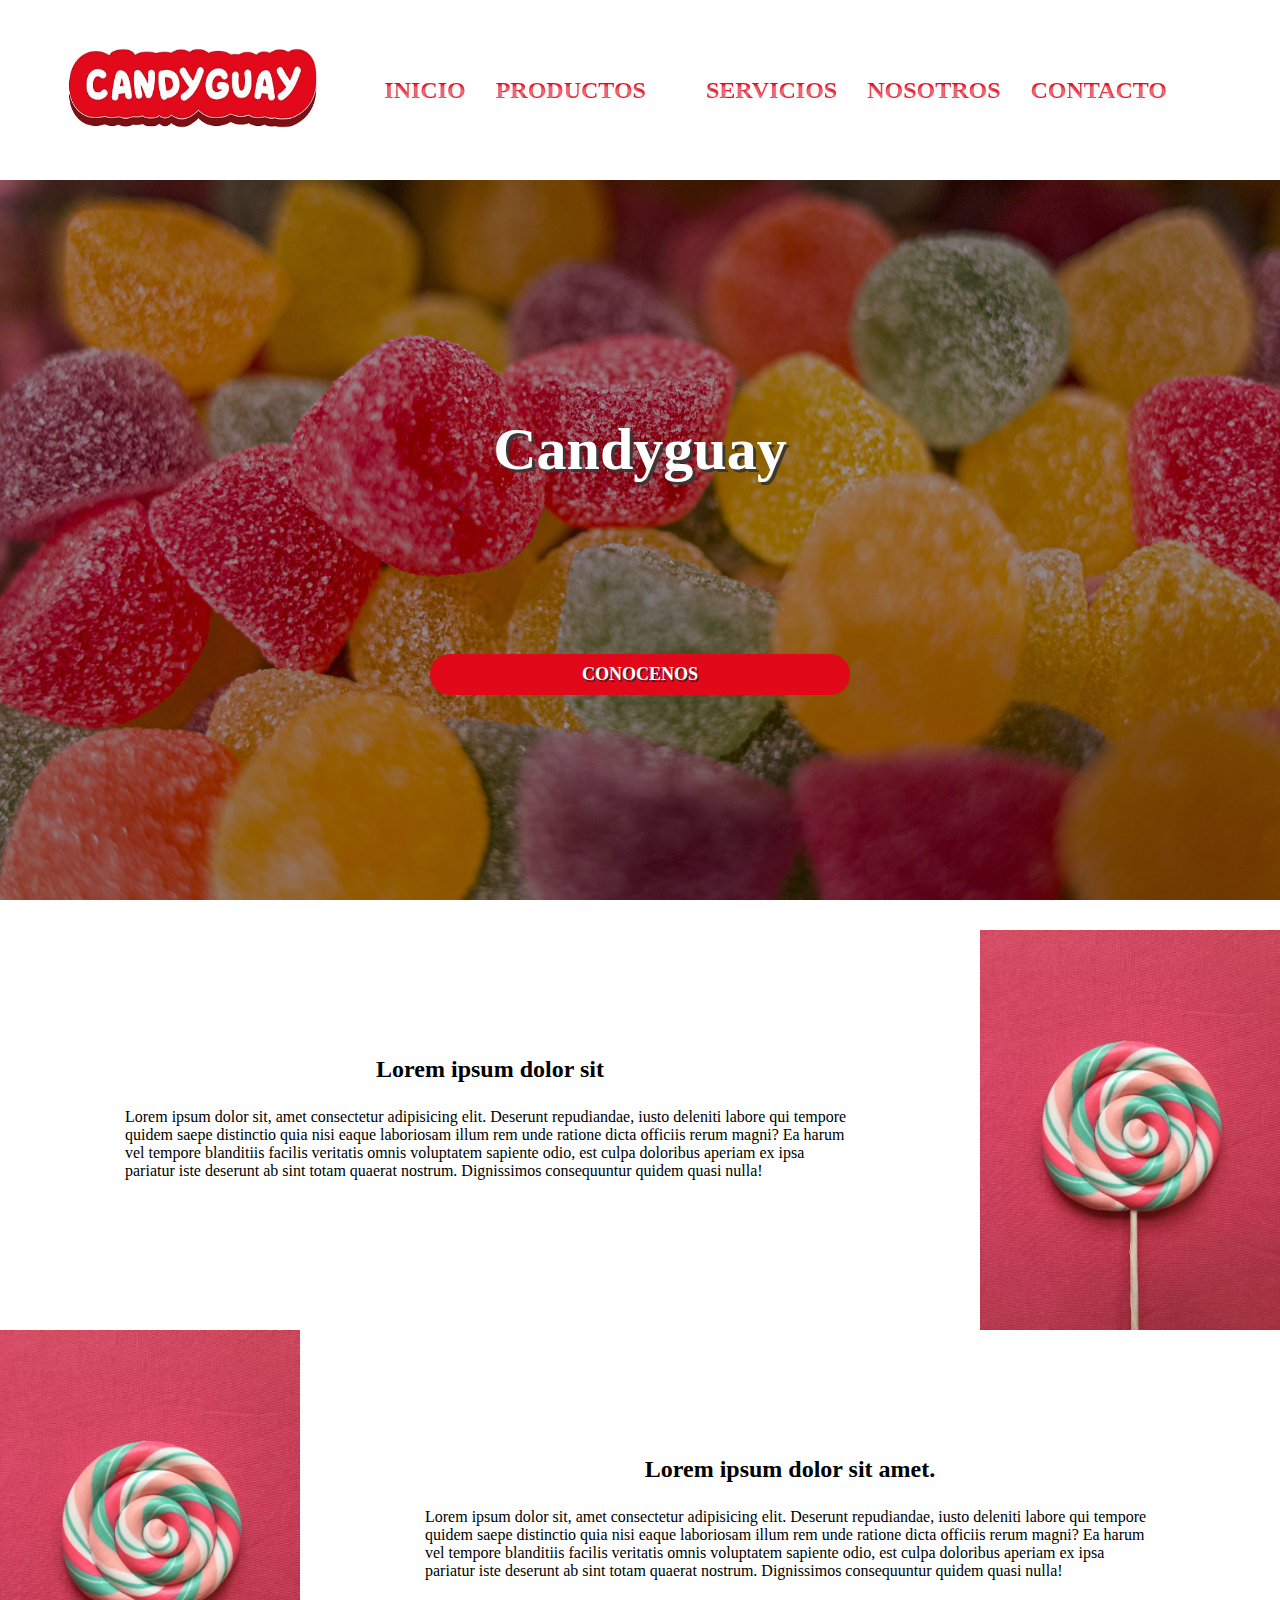
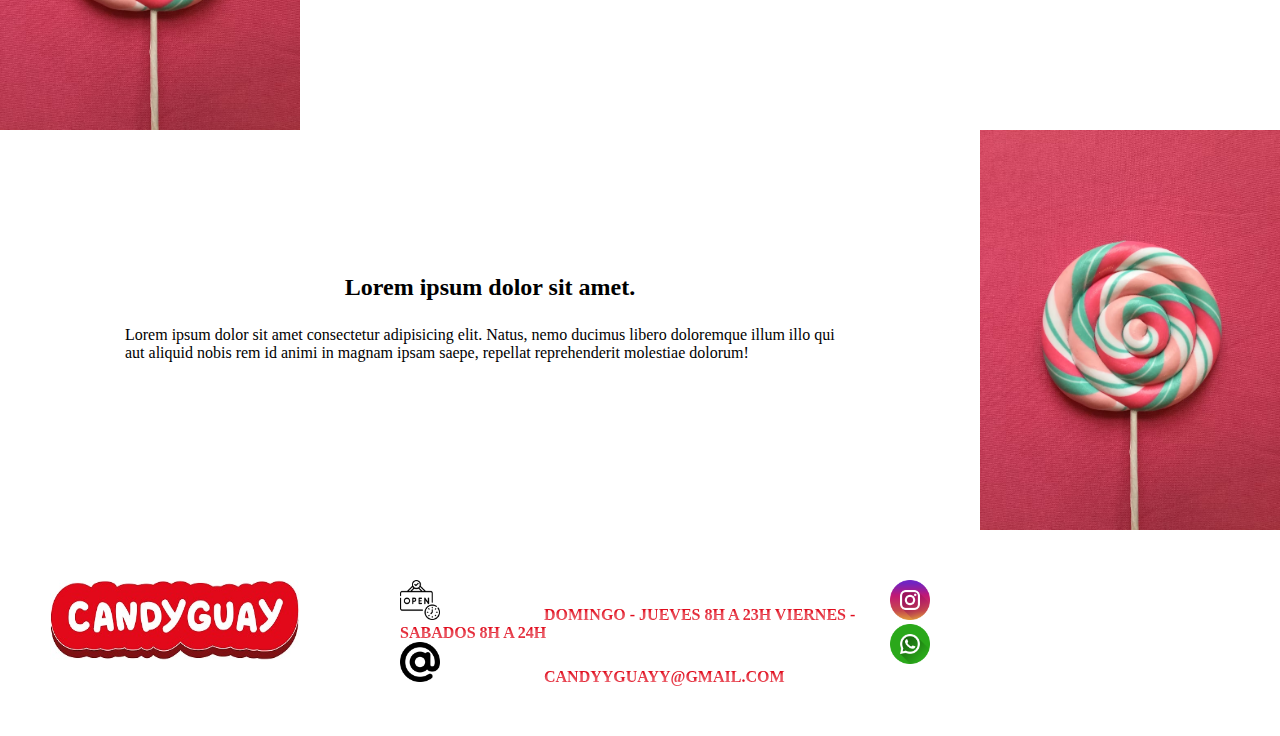
==== index.html @ 8ec2ae78 "subiendo archivos por primera vez" ====
<!DOCTYPE html>
<html lang="en">
  <head>
    <meta charset="UTF-8" />
    <meta http-equiv="X-UA-Compatible" content="IE=edge" />
    <meta name="viewport" content="width=device-width, initial-scale=1.0" />
    <title>Candyguay</title>
    <link rel="stylesheet" href="estilos/styles.css" />
  </head>
  <body>
    <header class="main__header">
      <a href="index.html"><img src="images/logo-candy.jpeg" alt="logo" /></a>
      <nav>
        <ul>
          <li><a href="./index.html"> Inicio</li></a>
          <li><a href="./productos.html"> Productos</li>
          <li><a href="./servicios.html">Servicios</li></a>
          <li><a href="./nosotros.html">Nosotros</li></a>
          <li><a href="./contacto.html">Contacto</li></a> 
        </ul>
      </nav>
    </header>
    <main>
      <section class="principal">
        <h1>Candyguay</h1>
        <a href="pages/nosotros.html">Conocenos</a>
      </section>
        <article>
          <section class="section__one">
              <div>
                  <img src="images/paleta.png" alt="golosina">
                  <div class="titulo__parrafo">
                      <h2>Lorem ipsum dolor sit</h2>
                      <p>Lorem ipsum dolor sit, amet consectetur adipisicing elit. Deserunt repudiandae, iusto
                          deleniti
                          labore qui tempore quidem saepe distinctio quia nisi eaque laboriosam illum rem unde ratione
                          dicta officiis rerum magni?
                          Ea harum vel tempore blanditiis facilis veritatis omnis voluptatem sapiente odio, est culpa
                          doloribus aperiam ex ipsa pariatur iste deserunt ab sint totam quaerat nostrum. Dignissimos
                          consequuntur quidem quasi nulla! </p>
                  </div>
              </div>
          </section>
          <section class="section__two">
              <div>
                  <img src="images/paleta.png" alt="golosina">
                  <div class="titulo__parrafo">
                      <h2>Lorem ipsum dolor sit amet.</h2>
                      <p>Lorem ipsum dolor sit, amet consectetur adipisicing elit. Deserunt repudiandae, iusto
                          deleniti
                          labore qui tempore quidem saepe distinctio quia nisi eaque laboriosam illum rem unde ratione
                          dicta officiis rerum magni?
                          Ea harum vel tempore blanditiis facilis veritatis omnis voluptatem sapiente odio, est culpa
                          doloribus aperiam ex ipsa pariatur iste deserunt ab sint totam quaerat nostrum. Dignissimos
                          consequuntur quidem quasi nulla!</p>
                  </div>
              </div>
          </section>
          <section class="section__three">
              <div>
                  <img src="images/paleta.png" alt="golosina">
                  <div class="titulo__parrafo">
                      <h2>Lorem ipsum dolor sit amet.</h2>
                      <p>Lorem ipsum dolor sit amet consectetur adipisicing elit. Natus, nemo ducimus libero
                          doloremque
                          illum illo qui aut aliquid nobis rem id animi in magnam ipsam saepe, repellat reprehenderit
                          molestiae dolorum!</p>
                  </div>
              </div>
          </section>
        </article>
      </main>
      <footer class="footer">
        <a href="index.html"><img src="./images/logo-candy.jpeg" alt="logo"></a>
        <ul>
            <li><img src="./images/horario-de-apertura.png" alt="horario"> Domingo - jueves 8h a 23h Viernes -
                Sabados
                8h a 24h</li>
            <li><img src="./images/email.png" alt="email"> candyyguayy@gmail.com</li>
        </ul>
        <div>
            <ul>
                <li><a href="https://www.instagram.com/candyguay_/" target="_blank"><img
                            src="../images/instagram.png" alt="instagram"></a></li>
                <li><a href=https://wa.link/ss8q32 target="_blank"><img src="./images/whatsapp.png"
                            alt="whatsapp"></a>
                </li>
            </ul>
        </div>
    </footer>
  </body>
</html>
---- estilos/styles.css ----
* {
  margin: 0;
  padding: 0;
}
@import url("https://fonts.googleapis.com/css2?family=Dekko&family=Patrick+Hand+SC&display=swap");


body {
  font-family: "Dekko", cursive;
  font-family: "Patrick Hand SC", cursive;
  width: auto;
}



.main__header {
  background-color: rgb(255, 255, 255);
  display: flex;
  justify-content: space-between;
  align-items: center;
  padding: 3rem;
}
.main__header img {
  width: 250px;
  height: 80px;
  margin-left: 20px;
}
.main__header nav ul {
  text-decoration: none;
  display: flex;
  list-style: none;
  margin-right: 50px;
}
.main__header nav ul li a {
  text-decoration: none;
  margin: 15px;
  font-size: x-large;
  font-weight: bolder;
  text-transform: uppercase;
  color: #e00819;
  color: transparent;
  background: #e00819;
  -webkit-background-clip: text;
  -moz-background-clip: text;
  background-clip: text;
  text-shadow: 0px 3px 3px rgba(255, 255, 255, 0.5);
  cursor: pointer;
}



/** fin header **/



.principal {
  background-color: #f5e2ba;
}
.principal {
  color: #ffffff;
  background: #f7c1c1;
  text-shadow: 3px 3px 0px #3a3737;
  display: flex;
  flex-direction: column;
  justify-content: center;
  align-items: center;
  width: 100%;
  height: calc(100vh - 150px);
  background: linear-gradient(rgba(0, 0, 0, 0.342), rgba(0, 0, 0, 0.425)),
    url(../images/pexels-daniel-blaj-6007945.jpg);
  background-position: center;
  background-repeat: no-repeat;
  background-size: cover;
  background-attachment: fixed;
}
.principal h1 {
  font-size: 60px;
  font-weight: bold;
}
.principal p {
  font-size: 25px;
  text-align: center;
}
.principal a {
  background-color: #e00819;
  font-size: 15px;
  padding: 10px;
  margin-top: 170px;
  font-size: large;
  font-weight: bolder;
  text-transform: uppercase;
  color: rgb(255, 255, 255);
  text-decoration: none;
  border-radius: 20px;
  width: 400px;
  text-align: center;
  text-shadow: 1px 2px 0px #292929;
}
.principal a:hover {
  background-color: white;
  color: #e00819;
}
article section img {
  width: 300px;
  height: 400px;
}
.section__one div {
  display: flex;
  align-items: center;
  flex-direction: row-reverse;
}
.titulo__parrafo p {
  margin: 25px;
}
.section__one .titulo__parrafo {
  margin: 100px;
  flex-direction: column;
}
.section__two div {
  display: flex;
  align-items: center;
  flex-direction: row;
}
.section__two .titulo__parrafo {
  margin: 100px;
  flex-direction: column;
}

.section__three div {
  display: flex;
  align-items: center;
  flex-direction: row-reverse;
}
.section__three .titulo__parrafo {
  margin: 100px;
  flex-direction: column;
}


/** fin main**/



.footer {
  padding: 50px;
  background-color: white;
  display: flex;
  justify-content: space-between;
  margin-right: 200px;
}
.footer ul li {
  font-size: medium;
  font-weight: bolder;
  text-transform: uppercase;
  color: rgb(0, 0, 0);
  color: transparent;
  background: #e00819;
  -webkit-background-clip: text;
  -moz-background-clip: text;
  background-clip: text;
  text-shadow: 0px 3px 3px rgba(255, 255, 255, 0.5);
}

.footer img {
  margin-right: 100px;
  width: 250px;
  height: 80px;
}

.footer ul li img {
  width: 40px;
  height: 40px;
}

/** fin footer**/
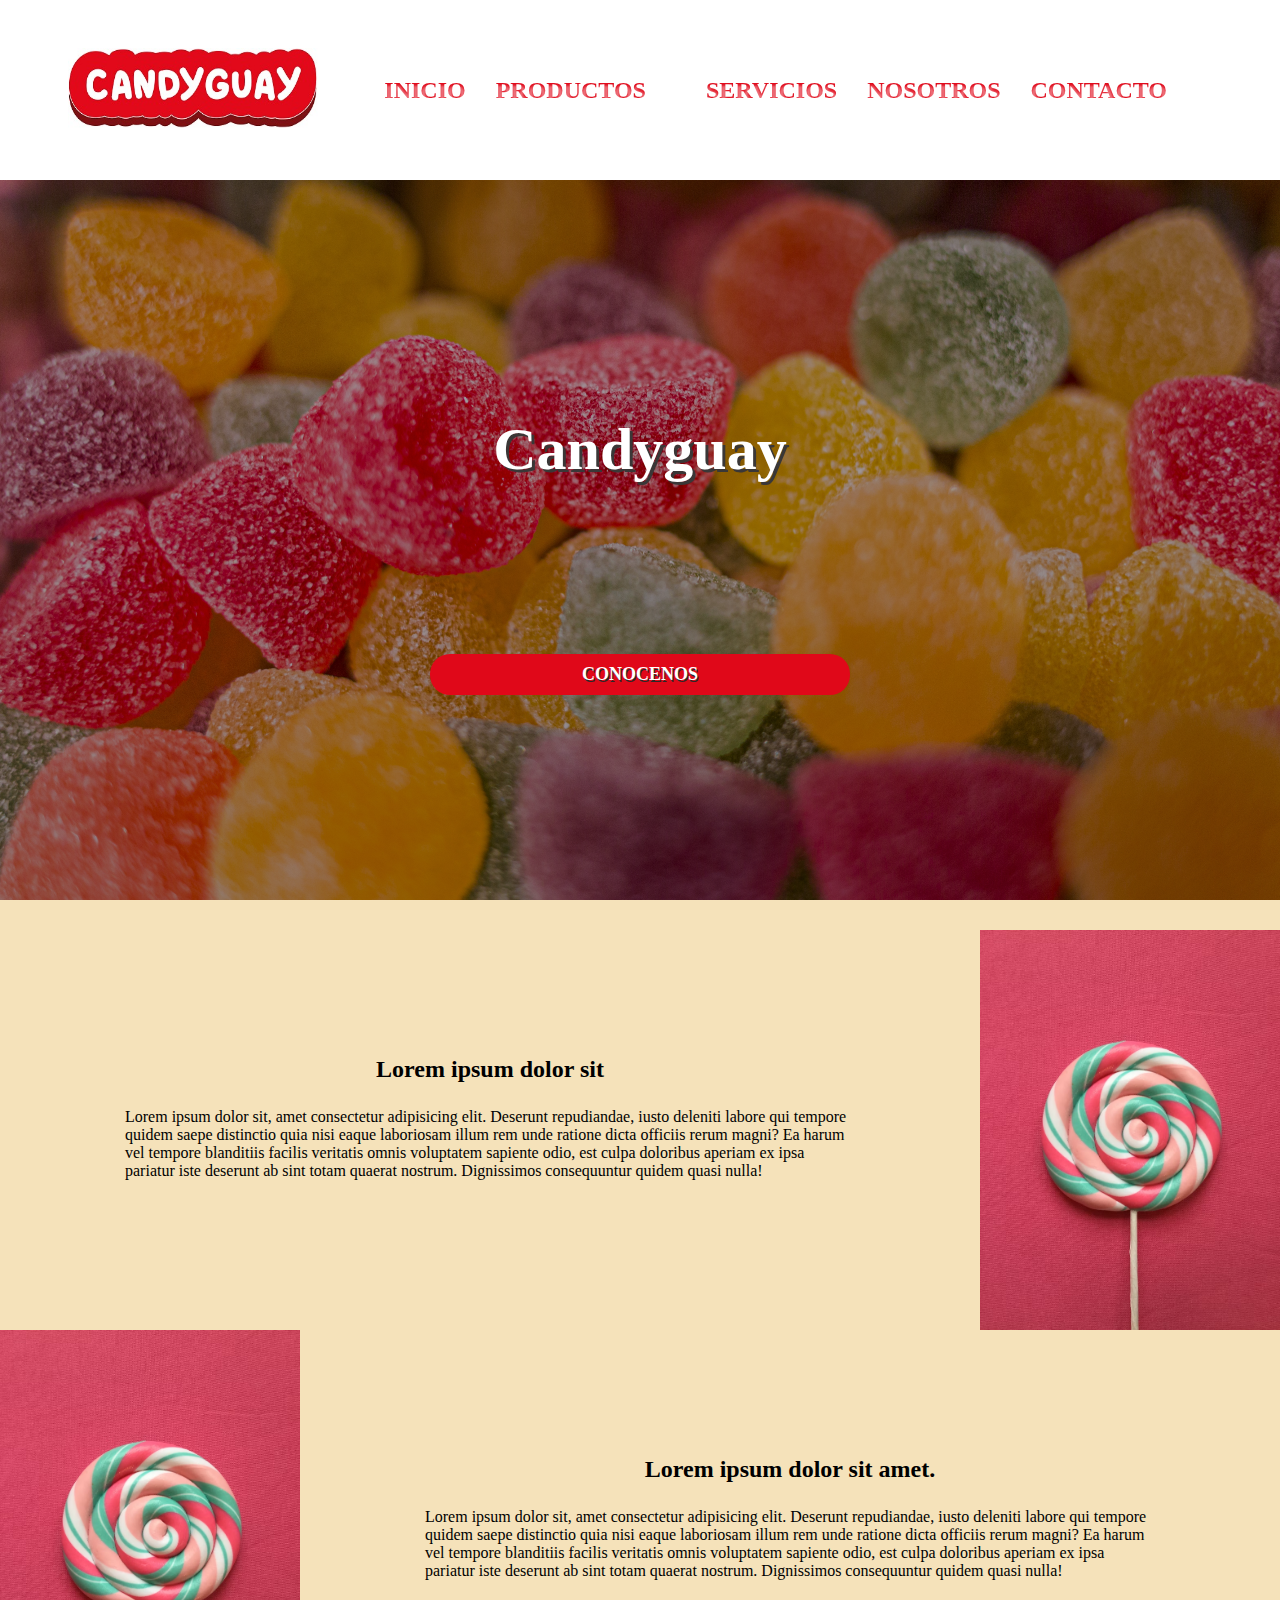
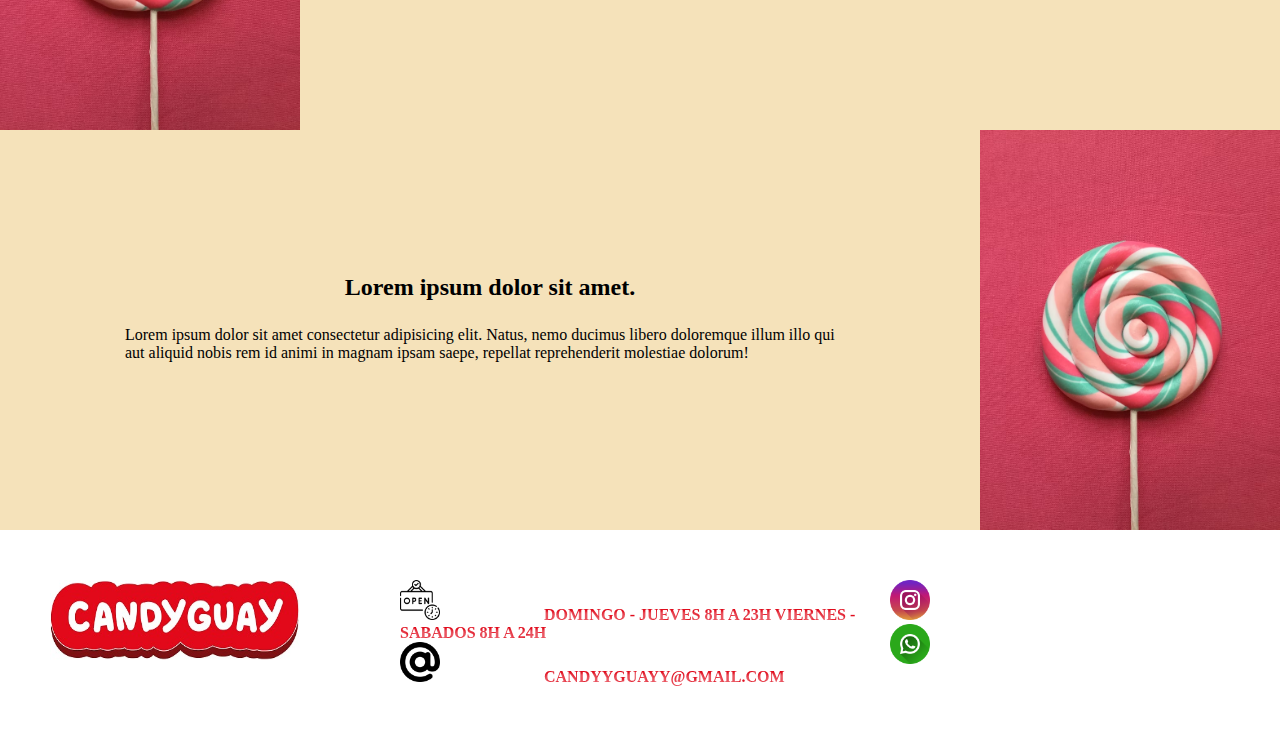
==== commit 2dee4a54: "correcciones" ====
--- a/index.html
+++ b/index.html
@@ -13,10 +13,10 @@
       <nav>
         <ul>
           <li><a href="./index.html"> Inicio</li></a>
-          <li><a href="./productos.html"> Productos</li>
-          <li><a href="./servicios.html">Servicios</li></a>
-          <li><a href="./nosotros.html">Nosotros</li></a>
-          <li><a href="./contacto.html">Contacto</li></a> 
+          <li><a href="./pages/productos.html"> Productos</li>
+          <li><a href="./pages/servicios.html">Servicios</li></a>
+          <li><a href="./pages/nosotros.html">Nosotros</li></a>
+          <li><a href="./pages/contacto.html">Contacto</li></a> 
         </ul>
       </nav>
     </header>
--- a/estilos/styles.css
+++ b/estilos/styles.css
@@ -7,7 +7,6 @@
 
 body {
   font-family: "Dekko", cursive;
-  font-family: "Patrick Hand SC", cursive;
   width: auto;
 }
 
@@ -52,8 +51,7 @@
 /** fin header **/
 
 
-
-.principal {
+main {
   background-color: #f5e2ba;
 }
 .principal {
